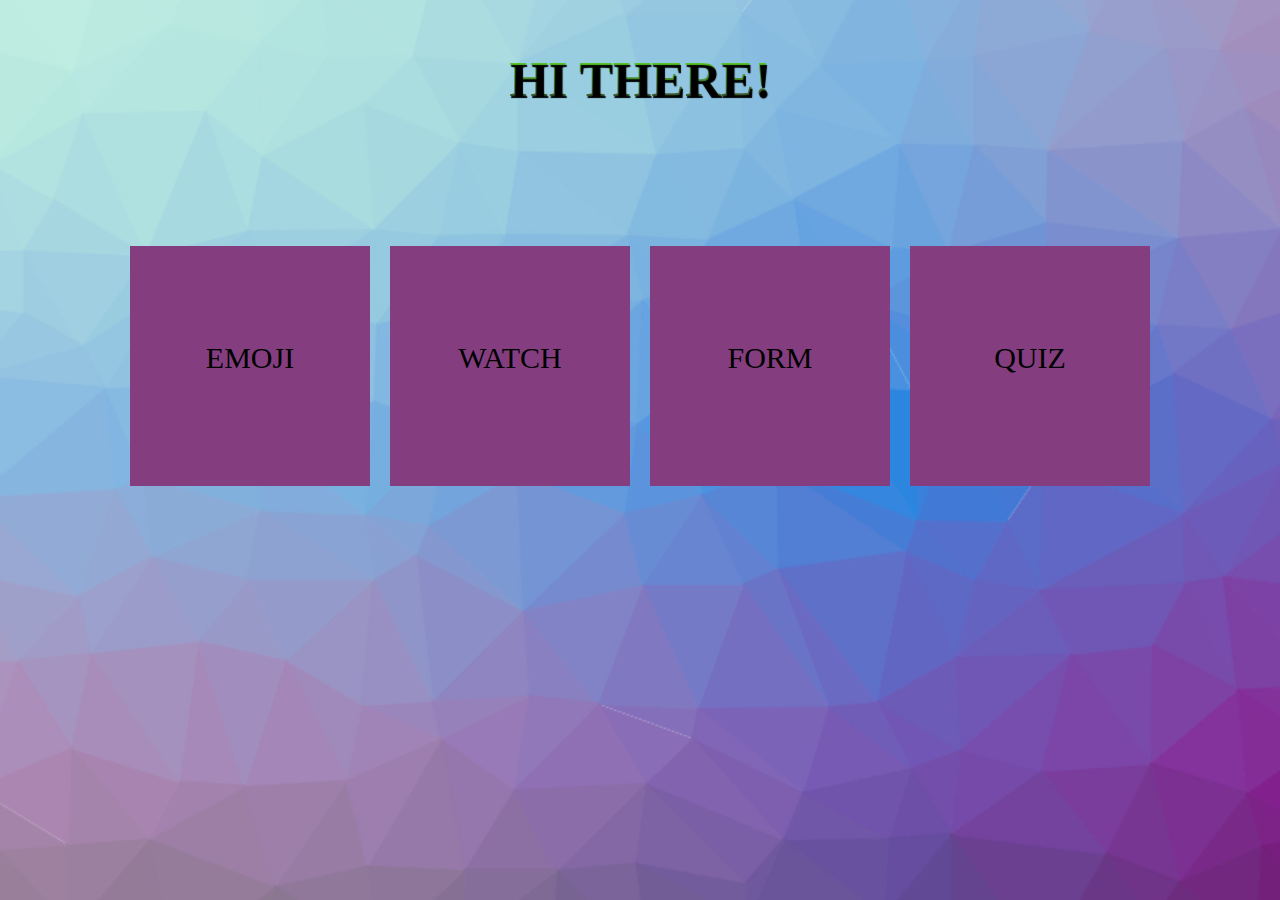
==== index.html @ 9f8230e9 "outline of project -js is created" ====
<html>
    <head>
        <title>
            Project-JS
        </title>
        <link rel="stylesheet" href="index.css" >
    </head>
    <body>
        <center>
    <header>
        <h1 class ="heading">HI THERE!</h1>
    </header>
        </center>
        <center>
        <div class="flex-container">
            <div><p>EMOJI</p></div>
            <div><p>WATCH</p></div>
            <div><p>FORM</p></div>
            <div><p>QUIZ</p></div>
          </div> 
        </center>
        
    </body>
</html>
---- index.css ----
body{
    margin:0%;
    padding:0%;
}
.heading{
    
    font-size: 50px;
    background: -webkit-linear-gradient(rgba(91, 241, 11, 0.896), #333);
    -webkit-background-clip: text;
    -webkit-text-fill-color: transparent;
    text-shadow:1px 2px  1px black;
      
}     
header{
    margin-top: 50px;
}
body {
    background-image: url("back.png");
    background-repeat: no-repeat;
    background-size: cover;
  }
  .flex-container{
       display: flex;
       flex-direction: row;
       align-items: center;
       justify-content: center;
       margin-top:10%;
       
  }
  .flex-container > div{
    padding:20px;
    margin:10px;
    font-size: 30;
    width:200px;
    height:200px;
    background-color: #843e80;
  }
  p{
    padding: 45px;
  }
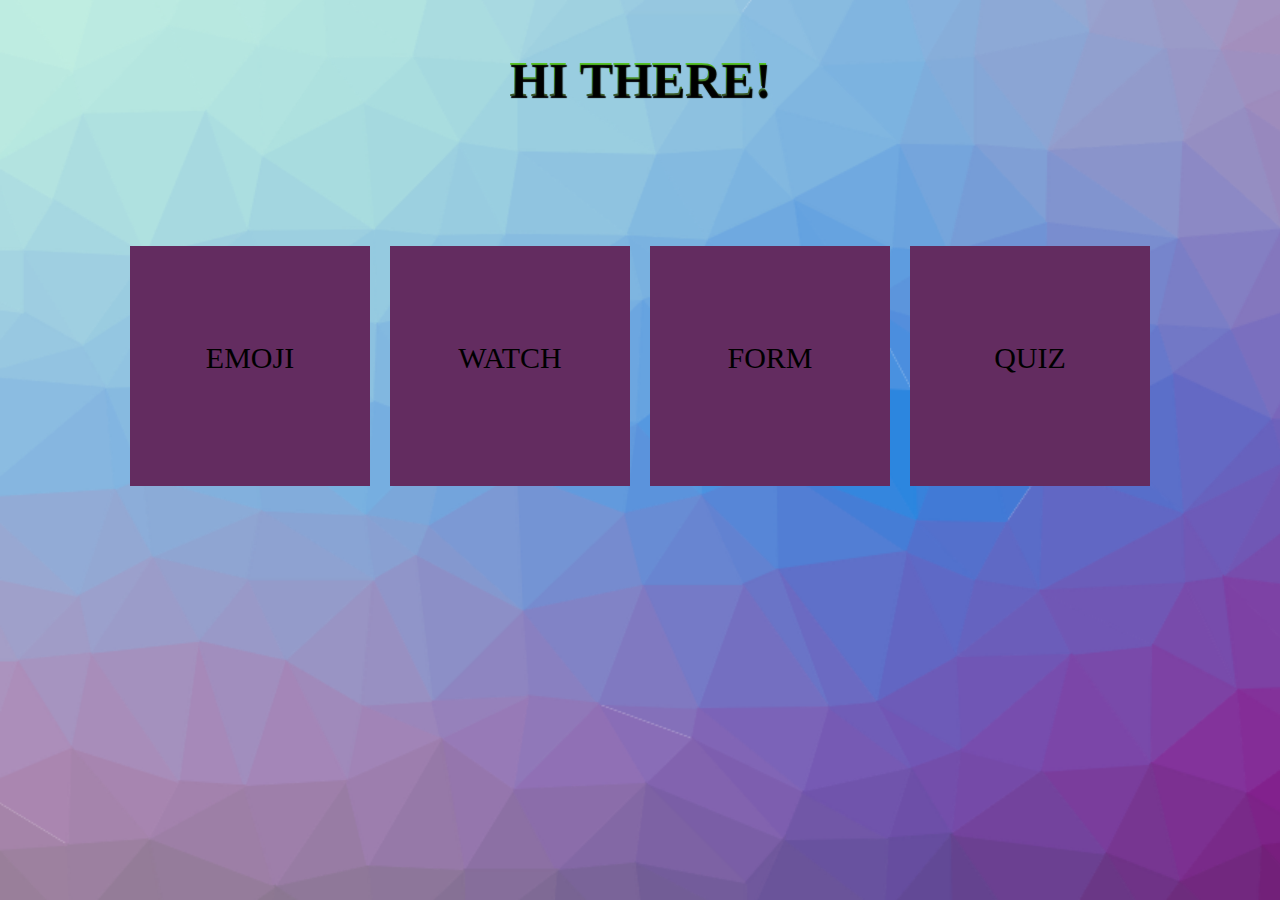
==== commit 929c09a8: "Watch section is accomplished" ====
--- a/index.html
+++ b/index.html
@@ -14,11 +14,14 @@
         <center>
         <div class="flex-container">
             <div><p>EMOJI</p></div>
-            <div><p>WATCH</p></div>
+            <div id="watch"><p>WATCH</p></div>
             <div><p>FORM</p></div>
             <div><p>QUIZ</p></div>
           </div> 
         </center>
         
     </body>
-</html>+    <script type="text/javascript" src="watch.js">
+
+        </script>
+</html>
--- a/index.css
+++ b/index.css
@@ -33,7 +33,7 @@
     font-size: 30;
     width:200px;
     height:200px;
-    background-color: #843e80;
+    background-color: #632c60;
   }
   p{
     padding: 45px;
